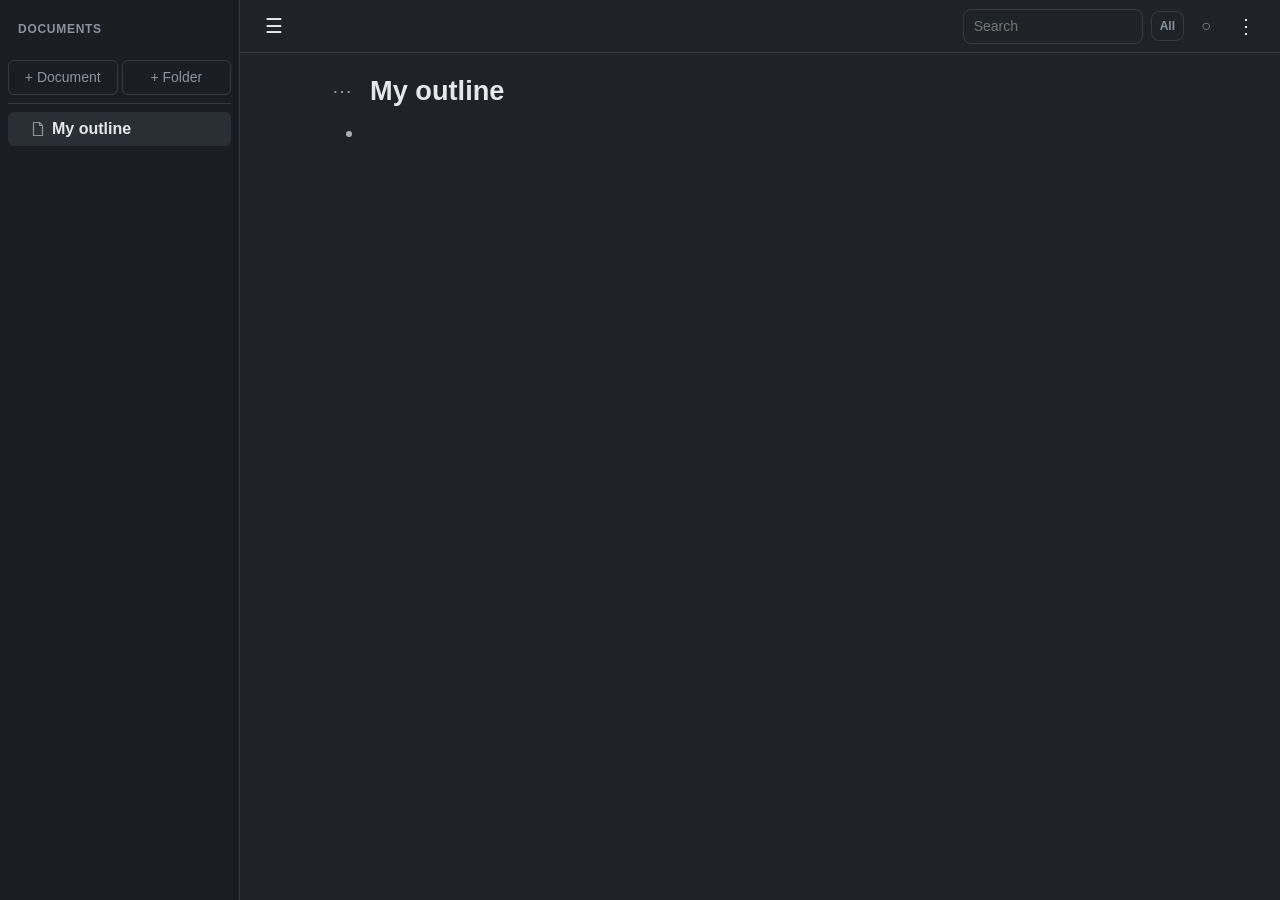
==== index.html @ 62d0eabc "Shortcuts dialog: pinned title with × close; delete completed without asking - The "Keyboard shortcu" ====
<!doctype html>
<html lang="en">
<head>
  <meta charset="utf-8">
  <meta name="viewport" content="width=device-width, initial-scale=1, interactive-widget=resizes-content">
  <title>Outliner</title>
  <meta id="theme-color" name="theme-color" content="#1f2328">
  <script>
    // Apply theme and font before first paint (app.js keeps them updated).
    (function () {
      var p = {};
      try { p = JSON.parse(localStorage.getItem('ol.prefs') || '{}') || {}; } catch (e) {}
      document.documentElement.dataset.theme = p.theme || 'dark';
    })();
  </script>
  <link rel="manifest" href="manifest.webmanifest">
  <link rel="icon" href="icons/icon.svg" type="image/svg+xml">
  <link rel="stylesheet" href="css/style.css">
  <script type="module" src="js/app.js"></script>
</head>
<body>
  <header>
    <button id="side-btn" class="icon" type="button" aria-label="Documents">☰</button>
    <nav id="crumbs"></nav>
    <input id="search" type="search" placeholder="Search" aria-label="Search" autocomplete="off">
    <button id="search-all" type="button" aria-pressed="false" title="Search all documents (instead of only this one)">All</button>
    <span id="sync" data-state="off" title=""></span>
    <button id="menu-btn" class="icon" type="button" aria-label="Menu">⋮</button>
  </header>

  <aside id="sidebar" aria-label="Documents">
    <div class="side-top">
      <button id="new-doc" class="side-add" type="button" title="New document next to the current one">+ Document</button>
      <button id="new-folder" class="side-add" type="button" title="New folder">+ Folder</button>
    </div>
    <div id="docs"></div>
  </aside>
  <div id="scrim"></div>

  <div id="menu" hidden>
    <div id="m-status" class="status"></div>
    <button id="m-connect" type="button">Connect Dropbox</button>
    <button id="m-sync" type="button">Sync now</button>
    <button id="m-backup" type="button">Back up now</button>
    <button id="m-done" type="button">Hide completed</button>
    <hr>
    <button id="m-export" type="button">Export backup (.json)</button>
    <button id="m-export-txt" type="button">Export as text</button>
    <button id="m-export-opml" type="button">Export document as OPML</button>
    <button id="m-import" type="button">Import backup…</button>
    <button id="m-import-opml" type="button">Import OPML…</button>
    <hr>
    <button id="m-settings" type="button">Settings…</button>
    <button id="m-help" type="button">Keyboard shortcuts</button>
    <button id="m-disconnect" type="button">Disconnect Dropbox</button>
  </div>
  <input id="import-file" type="file" accept=".json,.gz,application/json,application/gzip" hidden>
  <input id="import-opml" type="file" accept=".opml,.xml,text/xml,text/x-opml" multiple hidden>
  <input id="import-folder" type="file" webkitdirectory multiple hidden>

  <main id="outline"></main>

  <div id="toolbar" role="toolbar" aria-label="Item actions">
    <button type="button" tabindex="-1" data-cmd="zoom" aria-label="Zoom in"><svg class="tb-ico" viewBox="0 0 24 24" aria-hidden="true"><circle cx="10.5" cy="10.5" r="6.5"/><path d="M15.2 15.2L21 21M10.5 7.5v6M7.5 10.5h6"/></svg></button>
    <button type="button" tabindex="-1" data-cmd="outdent" aria-label="Outdent"><svg class="tb-ico tb-arrow" viewBox="0 0 24 24" aria-hidden="true"><path d="M4 5v14M20 12H8M13 7l-5 5 5 5"/></svg></button>
    <button type="button" tabindex="-1" data-cmd="indent" aria-label="Indent"><svg class="tb-ico tb-arrow" viewBox="0 0 24 24" aria-hidden="true"><path d="M20 5v14M4 12h12M11 7l5 5-5 5"/></svg></button>
    <button type="button" tabindex="-1" data-cmd="done" aria-label="Complete">✓</button>
    <button type="button" tabindex="-1" data-cmd="up" aria-label="Move up"><svg class="tb-ico tb-arrow" viewBox="0 0 24 24" aria-hidden="true"><path d="M12 20V5M6 11l6-6 6 6"/></svg></button>
    <button type="button" tabindex="-1" data-cmd="down" aria-label="Move down"><svg class="tb-ico tb-arrow" viewBox="0 0 24 24" aria-hidden="true"><path d="M12 4v15M6 13l6 6 6-6"/></svg></button>
    <button type="button" tabindex="-1" data-cmd="palette" aria-label="Formatting" class="aa">Aa</button>
    <button type="button" tabindex="-1" data-cmd="move" aria-label="Move to another document"><svg class="tb-ico" viewBox="0 0 24 24" aria-hidden="true"><path d="M6 3.5h8l4 4v4"/><path d="M14 3.5v4h4"/><path d="M6 3.5v17h6"/><path d="M14 17h7M18 14l3 3-3 3"/></svg></button>
    <button type="button" tabindex="-1" data-cmd="delete" aria-label="Delete item"><svg class="tb-ico" viewBox="0 0 24 24" aria-hidden="true"><path d="M4 6.5h16M9.5 6.5V4h5v2.5M6.5 6.5l1 14h9l1-14M10 10.5v6M14 10.5v6"/></svg></button>
    <button type="button" tabindex="-1" data-cmd="undo" aria-label="Undo"><svg class="tb-ico tb-arrow" viewBox="0 0 24 24" aria-hidden="true"><path d="M9 15L4 10l5-5"/><path d="M4 10h10.5a5.5 5.5 0 0 1 0 11H11"/></svg></button>
    <button type="button" tabindex="-1" data-cmd="redo" aria-label="Redo"><svg class="tb-ico tb-arrow" viewBox="0 0 24 24" aria-hidden="true"><path d="M15 15l5-5-5-5"/><path d="M20 10H9.5a5.5 5.5 0 0 0 0 11H13"/></svg></button>
  </div>

  <div id="palette" hidden>
    <div class="prow">
      <button type="button" tabindex="-1" data-color="1" class="sw cl-1" aria-label="Red"></button>
      <button type="button" tabindex="-1" data-color="2" class="sw cl-2" aria-label="Orange"></button>
      <button type="button" tabindex="-1" data-color="3" class="sw cl-3" aria-label="Yellow"></button>
      <button type="button" tabindex="-1" data-color="4" class="sw cl-4" aria-label="Green"></button>
      <button type="button" tabindex="-1" data-color="5" class="sw cl-5" aria-label="Blue"></button>
      <button type="button" tabindex="-1" data-color="6" class="sw cl-6" aria-label="Purple"></button>
      <button type="button" tabindex="-1" data-color="0" class="sw none" aria-label="No color">✕</button>
    </div>
    <div class="prow">
      <button type="button" tabindex="-1" data-fmt="h1" class="fb" aria-label="Heading 1">H1</button>
      <button type="button" tabindex="-1" data-fmt="h2" class="fb" aria-label="Heading 2">H2</button>
      <button type="button" tabindex="-1" data-fmt="h3" class="fb" aria-label="Heading 3">H3</button>
      <button type="button" tabindex="-1" data-fmt="h0" class="fb" aria-label="Normal text">¶</button>
      <button type="button" tabindex="-1" data-fmt="bold" class="fb" aria-label="Bold"><b>B</b></button>
      <button type="button" tabindex="-1" data-fmt="italic" class="fb" aria-label="Italic"><i>I</i></button>
    </div>
    <div class="prow">
      <button type="button" tabindex="-1" data-fmt="strike" class="fb" aria-label="Strikethrough"><s>S</s></button>
      <button type="button" tabindex="-1" data-fmt="highlight" class="fb" aria-label="Highlight"><mark>H</mark></button>
      <button type="button" tabindex="-1" data-fmt="link" class="fb" aria-label="Link">🔗</button>
      <button type="button" tabindex="-1" data-fmt="table" class="fb" aria-label="Insert table">▦</button>
    </div>
  </div>

  <div id="table-tools" role="toolbar" aria-label="Table" hidden>
    <button type="button" tabindex="-1" data-tcmd="row-above" title="Insert row above (Ctrl+Alt+↑)">+ Row ↑</button>
    <button type="button" tabindex="-1" data-tcmd="row-below" title="Insert row below (Ctrl+Alt+↓)">+ Row ↓</button>
    <button type="button" tabindex="-1" data-tcmd="col-left" title="Insert column left (Ctrl+Alt+←)">+ Col ←</button>
    <button type="button" tabindex="-1" data-tcmd="col-right" title="Insert column right (Ctrl+Alt+→)">+ Col →</button>
    <button type="button" tabindex="-1" data-tcmd="del-row" title="Delete row (Ctrl+Shift+Backspace)">− Row</button>
    <button type="button" tabindex="-1" data-tcmd="del-col" title="Delete column">− Col</button>
    <button type="button" tabindex="-1" data-tcmd="header" title="Toggle header row">Header</button>
    <button type="button" tabindex="-1" data-tcmd="borders" title="Toggle cell borders">Borders</button>
    <button type="button" tabindex="-1" data-tcmd="del-table" title="Delete table">🗑</button>
  </div>

  <div id="table-head" hidden></div>
  <div id="img-pop" hidden><img alt=""></div>
  <div id="toast" role="status" hidden></div>

  <dialog id="import">
    <h2>Import OPML</h2>
    <p>Each OPML file becomes a document; each folder becomes a folder, with everything inside it imported too. They're added at the end of the sidebar.</p>
    <div class="import-buttons">
      <button id="import-pick-files" type="button">Choose files…</button>
      <button id="import-pick-folder" type="button">Choose a folder…</button>
    </div>
    <p class="hint">Or drag any mix of OPML files and folders onto the window.</p>
    <button id="import-cancel" type="button">Cancel</button>
  </dialog>

  <dialog id="move">
    <h2>Move to document</h2>
    <input type="search" placeholder="Type to filter…" aria-label="Filter documents" autocomplete="off">
    <ul></ul>
  </dialog>

  <div id="drop-line" hidden></div>

  <dialog id="help">
    <div class="dlg-head">
      <h2 tabindex="-1" autofocus>Keyboard shortcuts</h2>
      <button id="help-close" class="dlg-x" type="button" aria-label="Close" title="Close (Esc)">×</button>
    </div>
    <table class="keys">
      <tr><th colspan="2">Editing</th></tr>
      <tr><td>New item (splits at the cursor)</td><td>Enter</td></tr>
      <tr><td>Indent / outdent</td><td>Tab / Shift+Tab</td></tr>
      <tr><td>Outdent but keep the line in place (the lines below it become its children)</td><td>Ctrl+Shift+Tab</td></tr>
      <tr><td>Join with the item above (deletes it if empty)</td><td>Backspace at start</td></tr>
      <tr><td>Delete item (with everything under it)</td><td>Ctrl+Shift+Backspace</td></tr>
      <tr><td>Duplicate item (in a table: duplicate the row)</td><td>Ctrl+D</td></tr>
      <tr><td>Select several lines (then Delete, Ctrl+C / X, Tab, Ctrl+0–6, Ctrl+D…)</td><td>Drag across lines<br>or Shift+click</td></tr>
      <tr><td>Mark complete</td><td>Ctrl+Enter</td></tr>
      <tr><td>Undo / redo</td><td>Ctrl+Z / Ctrl+Y</td></tr>
      <tr><td>Stop editing</td><td>Esc</td></tr>

      <tr><th colspan="2">Formatting</th></tr>
      <tr><td>Color the line red, orange, yellow, green, blue, purple (again to remove)</td><td>Ctrl+1 … Ctrl+6</td></tr>
      <tr><td>Remove color</td><td>Ctrl+0</td></tr>
      <tr><td>Heading 1 / 2 / 3 (again to remove)</td><td>Ctrl+Alt+1 … 3</td></tr>
      <tr><td>Normal text</td><td>Ctrl+Alt+0</td></tr>
      <tr><td>Bold / italic (wraps the selection; they stack)</td><td>Ctrl+B / Ctrl+I</td></tr>
      <tr><td>Highlight / strikethrough</td><td>Ctrl+H / Ctrl+T</td></tr>
      <tr><td>Code</td><td>Ctrl+`</td></tr>
      <tr><td>Linked images: preview on hover ↔ show inline</td><td>Ctrl+Shift+H</td></tr>
      <tr><td>Insert link (selected text becomes the link text)</td><td>Ctrl+K</td></tr>
      <tr><td>Show / hide formatting characters while editing</td><td>Ctrl+M</td></tr>

      <tr><th colspan="2">Organizing</th></tr>
      <tr><td>Move item up / down</td><td>Ctrl+Shift+↑ / ↓</td></tr>
      <tr><td>Collapse / expand</td><td>Ctrl+↑ / ↓ or Ctrl+.</td></tr>
      <tr><td>Zoom in / out (or click the magnifier that appears when hovering a line)</td><td>Alt+→ / Alt+←</td></tr>
      <tr><td>Collapse / expand a line with children</td><td>Click its triangle</td></tr>
      <tr><td>Move item to another document (goes to the top)</td><td>Ctrl+Shift+M</td></tr>
      <tr><td>Move an item (drop it on a sidebar document to move it there)</td><td>Drag its dot / triangle<br><small>long-press on touch</small></td></tr>
      <tr><td>Reorder documents and folders, or put them in a folder</td><td>Drag in the sidebar</td></tr>
      <tr><td>Document / folder menu: rename, duplicate, delete, …</td><td>⋯ or right-click</td></tr>
      <tr><td>Item menu: color, heading, duplicate, move, delete, …</td><td>Right-click a bullet</td></tr>

      <tr><th colspan="2">Tables</th></tr>
      <tr><td>Insert table</td><td>Ctrl+Alt+T</td></tr>
      <tr><td>Next / previous cell (Tab in the last cell adds a row)</td><td>Tab / Shift+Tab</td></tr>
      <tr><td>Cell below (adds a row at the bottom)</td><td>Enter</td></tr>
      <tr><td>Insert row above / below, column left / right</td><td>Ctrl+Alt+↑ ↓ ← →</td></tr>
      <tr><td>Delete row</td><td>Ctrl+Shift+Backspace</td></tr>
      <tr><td>Color the whole row (0 clears it)</td><td>Ctrl+Shift+0 … 6<br>or Ctrl+Alt+0 … 6</td></tr>
      <tr><td>Set a column's width (double-click the edge for automatic)</td><td>Drag a column edge</td></tr>

      <tr><th colspan="2">App</th></tr>
      <tr><td>Search (the <b>All</b> button searches every document)</td><td>Ctrl+F</td></tr>
      <tr><td>Sync now (or tap the sync icon)</td><td>Ctrl+S</td></tr>
      <tr><td>Settings</td><td>Ctrl+,</td></tr>
    </table>
    <p>Formatting: <code>**bold**</code>, <code>__italic__</code>, <code>~~strike~~</code>, <code>==highlight==</code>, <code>`code`</code>, <code>[text](https://…)</code> links and plain web addresses. Put <code>!</code> in front of an image link — <code>![caption](https://…/pic.jpg)</code> or <code>!https://…/pic.jpg</code> — to preview the image on hover (tap on a phone).</p>
    <p>On a phone, the <b>Aa</b> button on the bottom toolbar has colors, headings, text styles, links and tables.</p>
  </dialog>

  <dialog id="settings">
    <h2>Settings</h2>
    <p class="hint">These are saved on this device only.</p>
    <label class="field">Theme
      <select id="set-theme">
        <option value="dark">Dark</option>
        <option value="light">Light</option>
        <option value="system">Same as system</option>
      </select>
    </label>
    <label class="field">Font
      <select id="set-font"></select>
    </label>
    <label class="field">Text size
      <select id="set-size"></select>
    </label>
    <label class="field">Line spacing
      <select id="set-spacing">
        <option value="auto">Automatic (compact on phones)</option>
        <option value="tight">Tight</option>
        <option value="compact">Compact</option>
        <option value="normal">Normal</option>
        <option value="relaxed">Relaxed</option>
        <option value="spacious">Spacious</option>
      </select>
    </label>
    <label class="field">Linked images (Ctrl+Shift+H)
      <select id="set-images">
        <option value="hover">Preview on hover</option>
        <option value="inline">Show inline</option>
      </select>
    </label>
    <label class="field">Daily backup to Dropbox
      <select id="set-backup">
        <option value="0">Off</option>
        <option value="7">Keep 7 days</option>
        <option value="30">Keep 30 days</option>
        <option value="90">Keep 90 days</option>
        <option value="365">Keep 1 year</option>
        <option value="-1">Keep all</option>
      </select>
    </label>
    <label class="field">Show formatting characters while editing (Ctrl+M)
      <input id="set-md" type="checkbox">
    </label>
    <p id="font-sample" class="sample">The quick brown fox jumps over the lazy dog. 0123456789</p>
    <button id="settings-close" type="button">Done</button>
  </dialog>
</body>
</html>
---- css/style.css ----
:root {
  --bg: #ffffff;
  --fg: #1f2328;
  --muted: #8a9099;
  --line: #e3e6ea;
  --hover: #f2f4f6;
  --accent: #2f6fdb;
  --code-bg: #f0f2f4;
  --panel: #ffffff;
  --shadow: 0 6px 24px rgba(0, 0, 0, .14);
  --side: #f6f7f9;
  --cl-1: #fcdcdb;
  --cl-2: #fde5cc;
  --cl-3: #faf0bd;
  --cl-4: #d7f0d7;
  --cl-5: #d8e7fd;
  --cl-6: #e9defa;
  --font: Arial, "Liberation Sans", Roboto, Helvetica, sans-serif;
  --fs: 17px; /* outline text size (Settings → Text size) */
  --mark: #fff2a8;
  --sel: rgba(47, 111, 219, .16);
  --mono: ui-monospace, "Cascadia Code", Consolas, monospace;
  color-scheme: light;
}
/* Theme comes from Settings (html[data-theme] = dark | light | system).
   The dark palette is listed twice: once for "dark", once for "system" when
   the OS is in dark mode. */
:root[data-theme="dark"] {
  --mark: rgba(255, 214, 0, .32);
  --sel: rgba(110, 162, 255, .2);
  --bg: #1f2328;
  --fg: #e6e8eb;
  --muted: #8b939d;
  --line: #353b42;
  --hover: #2a2f35;
  --accent: #6ea2ff;
  --code-bg: #2c3238;
  --panel: #272c32;
  --shadow: 0 6px 24px rgba(0, 0, 0, .5);
  --side: #1a1e22;
  --cl-1: rgba(248, 81, 73, .28);
  --cl-2: rgba(240, 136, 62, .28);
  --cl-3: rgba(214, 182, 38, .26);
  --cl-4: rgba(63, 185, 80, .24);
  --cl-5: rgba(56, 139, 253, .28);
  --cl-6: rgba(163, 113, 247, .28);
  color-scheme: dark;
}
@media (prefers-color-scheme: dark) {
  :root[data-theme="system"] {
    --mark: rgba(255, 214, 0, .32);
    --sel: rgba(110, 162, 255, .2);
    --bg: #1f2328;
    --fg: #e6e8eb;
    --muted: #8b939d;
    --line: #353b42;
    --hover: #2a2f35;
    --accent: #6ea2ff;
    --code-bg: #2c3238;
    --panel: #272c32;
    --shadow: 0 6px 24px rgba(0, 0, 0, .5);
    --side: #1a1e22;
    --cl-1: rgba(248, 81, 73, .28);
    --cl-2: rgba(240, 136, 62, .28);
    --cl-3: rgba(214, 182, 38, .26);
    --cl-4: rgba(63, 185, 80, .24);
    --cl-5: rgba(56, 139, 253, .28);
    --cl-6: rgba(163, 113, 247, .28);
    color-scheme: dark;
  }
}

* { box-sizing: border-box; }
html, body { margin: 0; }
body {
  background: var(--bg);
  color: var(--fg);
  font: 16px/1.5 var(--font);
  -webkit-tap-highlight-color: transparent;
}
button { font: inherit; color: inherit; }

/* ---------- header ---------- */
header {
  position: sticky; top: 0; z-index: 10;
  display: flex; align-items: center; gap: 8px;
  padding: 8px 16px;
  background: var(--bg);
  border-bottom: 1px solid var(--line);
}
.icon {
  border: 0; background: none; cursor: pointer;
  width: 36px; height: 36px; border-radius: 8px; font-size: 20px; flex: none;
}
.icon:hover { background: var(--hover); }
#crumbs {
  flex: 1; min-width: 0; overflow: hidden; white-space: nowrap; text-overflow: ellipsis;
  font-size: 14px; color: var(--muted);
}
#crumbs a { color: var(--muted); text-decoration: none; }
#crumbs a:hover { color: var(--fg); text-decoration: underline; }
#crumbs .sep { margin: 0 6px; }
#search {
  width: 180px; min-width: 0; flex: 0 1 180px;
  padding: 6px 10px; border: 1px solid var(--line); border-radius: 8px;
  background: var(--bg); color: var(--fg); font: inherit; font-size: 14px;
}
#search:focus { outline: 2px solid var(--accent); outline-offset: -1px; }
#sync { min-width: 28px; height: 28px; line-height: 28px; text-align: center; color: var(--muted); flex: none; cursor: pointer; border-radius: 6px; }
#sync:hover { background: var(--hover); }
#sync[data-state="off"]::before { content: "○"; }
#sync[data-state="syncing"] { animation: spin 1s linear infinite; }
#sync[data-state="ok"] { color: #3a9d5d; }
#sync[data-state="offline"], #sync[data-state="auth"], #sync[data-state="error"] { color: #d08a1e; }
@keyframes spin { to { transform: rotate(360deg); } }

/* ---------- menu ---------- */
#menu {
  position: fixed; top: 52px; right: 12px; z-index: 20;
  min-width: 240px; padding: 6px;
  background: var(--panel); border: 1px solid var(--line); border-radius: 10px; box-shadow: var(--shadow);
}
#menu button {
  display: block; width: 100%; text-align: left;
  padding: 8px 12px; border: 0; border-radius: 6px; background: none; cursor: pointer;
}
#menu button:hover { background: var(--hover); }
#menu hr { border: 0; border-top: 1px solid var(--line); margin: 6px 0; }
#menu .status { padding: 6px 12px 8px; font-size: 13px; color: var(--muted); }

/* ---------- sidebar ---------- */
#sidebar {
  position: fixed; top: 0; bottom: 0; left: 0; z-index: 30;
  width: 240px; overflow-y: auto;
  padding: 60px 8px 16px;
  background: var(--side); border-right: 1px solid var(--line);
  user-select: none; -webkit-user-select: none; -webkit-touch-callout: none;
}
#sidebar::before {
  content: "Documents"; position: absolute; top: 20px; left: 18px;
  font-size: 12px; font-weight: 600; letter-spacing: .06em; text-transform: uppercase; color: var(--muted);
}
.entry {
  position: relative; display: flex; align-items: center; gap: 6px; height: 34px;
  padding: 0 4px 0 calc(10px + var(--d, 0) * 16px); border-radius: 6px; cursor: pointer;
}
.entry:hover { background: var(--hover); }
.entry.active { background: var(--hover); font-weight: 600; }
.entry .name { flex: 1; min-width: 0; overflow: hidden; white-space: nowrap; text-overflow: ellipsis; }
.entry .ico { flex: none; width: 16px; height: 16px; color: var(--muted); }
.entry.folder .twisty { flex: none; width: 10px; margin-right: -2px; color: var(--muted); font-size: 11px; }
.entry.folder .twisty::before { content: "▸"; display: inline-block; transition: transform .1s; }
.entry.folder.open .twisty::before { transform: rotate(90deg); }
.entry.doc { padding-left: calc(22px + var(--d, 0) * 16px); }
/* Action buttons float over the end of the name on hover, so showing them
   never changes the row's size. */
.entry .acts {
  display: none; position: absolute; right: 4px; top: 50%; transform: translateY(-50%);
  gap: 2px; padding-left: 6px; border-radius: 4px; background: var(--hover);
}
.entry:hover .acts { display: flex; }
.entry button {
  width: 24px; height: 24px; border: 0; border-radius: 4px; background: none;
  color: var(--muted); cursor: pointer; padding: 0; font-size: 14px; line-height: 24px;
}
.entry button:hover { background: var(--line); color: var(--fg); }
@media (pointer: coarse) {
  .entry .acts { display: flex; position: static; transform: none; background: none; opacity: .6; }
}
body.dragging .entry .acts { display: none; }
.entry .more { font-size: 16px; letter-spacing: 1px; }

/* ---------- popup menu (⋯ and right-click) ---------- */
#ctx-menu {
  position: fixed; z-index: 80; min-width: 200px; padding: 5px;
  background: var(--panel); border: 1px solid var(--line); border-radius: 10px; box-shadow: var(--shadow);
  font-size: 14px; user-select: none; -webkit-user-select: none;
}
#ctx-menu[hidden] { display: none; }
#ctx-menu hr { border: 0; border-top: 1px solid var(--line); margin: 5px 0; }
#ctx-menu .m-item {
  display: flex; align-items: center; justify-content: space-between; gap: 24px; width: 100%;
  padding: 7px 10px; border: 0; border-radius: 6px; background: none; text-align: left; cursor: pointer;
}
#ctx-menu .m-item:hover { background: var(--hover); }
#ctx-menu .m-item small { color: var(--muted); font-size: 12px; }
#ctx-menu .m-item.danger { color: #e5534b; }
#ctx-menu .m-row { display: flex; gap: 6px; padding: 4px 6px; }
#ctx-menu .sw { width: 24px; height: 24px; font-size: 12px; }
#ctx-menu .fb { width: 34px; height: 28px; font-size: 13px; }
#ctx-menu .fb:hover { background: var(--hover); }
.side-top { display: flex; gap: 4px; margin: 0 0 8px; padding-bottom: 8px; border-bottom: 1px solid var(--line); }
.side-add {
  flex: 1; padding: 6px 8px; text-align: center; font-size: 14px;
  border: 1px solid var(--line); border-radius: 6px; background: none; color: var(--muted); cursor: pointer;
}
.side-add:hover { background: var(--hover); color: var(--fg); }

#search-all {
  flex: none; height: 30px; padding: 0 8px; font-size: 12px; font-weight: 600;
  border: 1px solid var(--line); border-radius: 8px; background: none; color: var(--muted); cursor: pointer;
}
#search-all[aria-pressed="true"] { background: var(--accent); border-color: var(--accent); color: #fff; }
.result-doc { margin: 18px 0 4px 40px; font-weight: 650; }
.result-doc:first-child { margin-top: 0; }
.result-doc a { color: var(--fg); text-decoration: none; }
.result-doc a:hover { text-decoration: underline; }
#scrim { display: none; }

@media (min-width: 801px) {
  body { padding-left: 240px; }
  body.side-hidden { padding-left: 0; }
  body.side-hidden #sidebar { display: none; }
}
@media (max-width: 800px) {
  #sidebar { transform: translateX(-100%); transition: transform .18s ease; box-shadow: var(--shadow); width: min(280px, 85vw); }
  body.side-open #sidebar { transform: none; }
  body.side-open #scrim { display: block; position: fixed; inset: 0; z-index: 25; background: rgba(0, 0, 0, .3); }
}

/* ---------- outline ---------- */
main {
  max-width: 900px; margin: 0 auto;
  padding: 20px 16px 50vh;
  font-size: var(--fs);
}
/* Title row: the document's ⋯ menu sits in the 40px gutter left of the title. */
.title-line { display: flex; align-items: flex-start; margin: 0 0 12px; }
.title {
  flex: 1; min-width: 0;
  font-size: 1.6em; font-weight: 650; line-height: 1.3;
  outline: none; min-height: 1.3em;
}
.doc-menu {
  flex: none; width: 32px; height: 32px; margin: 2px 8px 0 0; padding: 0;
  border: 0; border-radius: 6px; background: none; cursor: pointer;
  color: var(--muted); font-size: 20px; line-height: 32px; letter-spacing: 1px;
}
.doc-menu:hover { background: var(--hover); color: var(--fg); }
#help h2:focus { outline: none; }
.list { margin-left: -6px; }
/* --lh = height of the first text line, --pad = vertical padding around the
   text. Toggle and bullet are centred on the first line using both, so they
   stay aligned for headings and on touch screens (bigger padding). */
/* Line spacing (Settings → Line spacing): --lhm is the line-height factor,
   --pad extra space above and below each line. "Automatic" is Normal on
   computers and Compact on phones. */
:root { --lhm: 1.5; --pad: 0px; }
@media (pointer: coarse), (max-width: 600px) { :root { --lhm: 1.35; --pad: 0px; } }
:root[data-spacing="tight"] { --lhm: 1.2; --pad: 0px; }
:root[data-spacing="compact"] { --lhm: 1.35; --pad: 0px; }
:root[data-spacing="normal"] { --lhm: 1.5; --pad: 0px; }
:root[data-spacing="relaxed"] { --lhm: 1.5; --pad: 3px; }
:root[data-spacing="spacious"] { --lhm: 1.65; --pad: 5px; }
.row { --lh: calc(var(--fs) * var(--lhm)); display: flex; align-items: flex-start; padding: 1px 0; } /* 1px gap keeps colored lines apart */
.row.h1 { --lh: calc(var(--fs) * 1.4 * var(--lhm)); }
.row.h2 { --lh: calc(var(--fs) * 1.23 * var(--lhm)); }
.row.h3 { --lh: calc(var(--fs) * 1.1 * var(--lhm)); }
.row > .text { line-height: var(--lh); }
.row.h1 > .text { font-size: 1.55em; font-weight: 700; }
.row.h2 > .text { font-size: 1.3em; font-weight: 700; }
.row.h3 > .text { font-size: 1.12em; font-weight: 700; }
/* Zoom magnifier: shown when hovering the line (no hover on phones; the
   toolbar has a zoom button there). */
.zoom {
  flex: none; width: 18px; height: calc(var(--lh) + 2 * var(--pad));
  display: flex; align-items: flex-start; justify-content: center; padding-top: calc(var(--pad) + var(--lh) / 2 - 7px);
  color: var(--muted); cursor: pointer; opacity: 0;
}
.zoom svg { width: 14px; height: 14px; fill: none; stroke: currentColor; stroke-width: 2.2; stroke-linecap: round; }
.row:hover > .zoom { opacity: .75; }
.zoom:hover { opacity: 1 !important; color: var(--fg); }
@media (pointer: coarse) { .zoom { visibility: hidden; } }

/* Line marker: a dot, or a triangle (right = collapsed, down = expanded) for
   lines with children. Drag either one to move the line. */
.bullet {
  flex: none; width: 22px; height: calc(var(--lh) + 2 * var(--pad)); position: relative; cursor: grab; border-radius: 50%;
}
.bullet::after {
  content: ""; position: absolute; left: 8px; top: calc(var(--pad) + var(--lh) / 2 - 3px);
  width: 6px; height: 6px; border-radius: 50%; background: var(--fg); opacity: .7;
}
.bullet.kids { cursor: pointer; }
.bullet.kids::after {
  left: 8px; top: calc(var(--pad) + var(--lh) / 2 - 5px);
  width: 0; height: 0; border-radius: 0; background: none;
  border-left: 7px solid var(--fg); border-top: 5px solid transparent; border-bottom: 5px solid transparent;
  transition: transform .1s;
}
.bullet.kids.open::after { transform: rotate(90deg); }
.bullet:hover::before {
  content: ""; position: absolute; left: 3px; top: calc(var(--pad) + var(--lh) / 2 - 8px);
  width: 16px; height: 16px; border-radius: 50%; background: var(--line);
}
.text {
  flex: 1; min-width: 0; min-height: calc(var(--lh) + 2 * var(--pad)); padding: var(--pad) 4px;
  outline: none; white-space: pre-wrap; overflow-wrap: anywhere;
}
.children { margin-left: 28px; padding-left: 0; border-left: 1px solid var(--line); }
.children > .item { margin-left: -1px; }

.title:empty::before { content: attr(data-placeholder); color: var(--muted); }
.bullet { touch-action: manipulation; user-select: none; -webkit-user-select: none; -webkit-touch-callout: none; }

.item.done > .row > .text, .title.done { text-decoration: line-through; color: var(--muted); }

/* Lines selected with the mouse (see select.js). */
.row.selected { background: var(--sel); border-radius: 4px; }
body.line-select #outline { user-select: none; -webkit-user-select: none; }

/* color labels */
.text.cl-1, .sw.cl-1 { background: var(--cl-1); }
.text.cl-2, .sw.cl-2 { background: var(--cl-2); }
.text.cl-3, .sw.cl-3 { background: var(--cl-3); }
.text.cl-4, .sw.cl-4 { background: var(--cl-4); }
.text.cl-5, .sw.cl-5 { background: var(--cl-5); }
.text.cl-6, .sw.cl-6 { background: var(--cl-6); }
.text[class*="cl-"] { border-radius: 4px; }

/* drag and drop */
body.dragging, body.dragging * { cursor: grabbing !important; user-select: none !important; }
.drag-src { opacity: .4; }
.drag-ghost {
  position: fixed; top: 0; left: 0; z-index: 50; pointer-events: none;
  max-width: 280px; padding: 4px 10px; border-radius: 6px;
  background: var(--panel); border: 1px solid var(--line); box-shadow: var(--shadow);
  white-space: nowrap; overflow: hidden; text-overflow: ellipsis; font-size: 14px;
}
#drop-line {
  position: fixed; z-index: 40; height: 3px; border-radius: 2px; background: var(--accent); pointer-events: none;
}
.entry.drop-into { outline: 2px solid var(--accent); outline-offset: -2px; }
.item.done > .row > .bullet::after { opacity: .35; }

/* inline formatting (markers only visible while editing) */
.md { display: none; }
/* Settings → "Show formatting characters while editing" (Ctrl+M). */
body.show-md .text:focus .md { display: inline; color: var(--muted); }
.text code { font-family: var(--mono); font-size: .9em; background: var(--code-bg); border-radius: 4px; padding: 0 3px; }
.link { color: var(--accent); text-decoration: underline; text-underline-offset: 2px; cursor: pointer; }
.text:focus .link { cursor: text; }
/* Image links: a boxed chip with a mountain-and-sun icon, like Dynalist. */
.link.img {
  display: inline-flex; align-items: center; gap: 5px; padding: 0 7px; margin: 0 1px;
  border: 1px solid var(--line); border-radius: 5px; color: var(--fg); text-decoration: none;
  line-height: 1.45; vertical-align: baseline;
}
.link.img:hover { border-color: var(--muted); background: var(--hover); }
.link.img::before {
  content: ""; flex: none; width: 1.05em; height: 1.05em; background: var(--muted);
  -webkit-mask: var(--img-icon) center / contain no-repeat; mask: var(--img-icon) center / contain no-repeat;
}
.link.img:empty::after, .text:not(:focus) .link.img.bare::after, body:not(.show-md) .link.img.bare::after { content: "Image"; }
/* While editing with formatting characters shown, show the raw text without
   the chip so the cursor behaves. */
body.show-md .text:focus .link.img { display: inline; padding: 0; margin: 0; border: 0; background: none; color: var(--accent); text-decoration: underline; }
body.show-md .text:focus .link.img::before, body.show-md .text:focus .link.img::after { display: none; }
:root {
  --img-icon: url("data:image/svg+xml,%3Csvg xmlns='http://www.w3.org/2000/svg' viewBox='0 0 24 24' fill='none' stroke='black' stroke-width='2' stroke-linejoin='round' stroke-linecap='round'%3E%3Cpath d='M2 20l7-9.5 4.5 5.5 3-3.5L22 20z'/%3E%3Ccircle cx='16.5' cy='6' r='2.5'/%3E%3C/svg%3E");
}
.text mark { background: var(--mark); color: inherit; border-radius: 3px; padding: 0 1px; }
.text s { color: var(--muted); }

.inline-img {
  display: block; max-width: min(100%, 480px); max-height: 320px; margin: 4px 0 6px;
  border-radius: 6px; border: 1px solid var(--line); cursor: pointer;
}

#img-pop {
  position: fixed; z-index: 60; padding: 4px; cursor: pointer;
  background: var(--panel); border: 1px solid var(--line); border-radius: 8px; box-shadow: var(--shadow);
}
#img-pop[hidden] { display: none; }
#img-pop img { display: block; max-width: 100%; max-height: min(320px, 50vh); border-radius: 4px; }

.empty { color: var(--muted); margin-left: 40px; }

/* ---------- tables ---------- */
/* Columns size to their widest cell; when the table would be wider than the
   page, the browser narrows columns and the cell text wraps. */
.table-wrap { margin: 2px 0 6px 40px; max-width: calc(100% - 40px); overflow-x: auto; }
.tbl { border-collapse: collapse; table-layout: auto; }
.tbl td { border: 1px solid var(--line); padding: 0; vertical-align: top; min-width: 4em; }
.text.cell {
  min-height: calc(var(--fs) * 1.5); padding: 3px 8px; line-height: 1.5;
  white-space: pre-wrap; overflow-wrap: break-word;
}
.text.cell:focus { box-shadow: inset 0 0 0 2px var(--accent); }
.text.cell[class*="cl-"] { border-radius: 0; } /* table colors fill the cell edge to edge */
.tbl.nb td { border: 0; } /* no borders: colored cells touch */
.tbl.hd tr:first-child td { background: var(--hover); border-bottom: 2px solid var(--muted); }
.tbl.hd tr:first-child .text.cell { font-weight: 700; }
/* Copy of the header row pinned below the table toolbar while scrolling
   (see placeTableTools). Solid background from the search bar down. */
#table-head {
  position: fixed; z-index: 14; overflow: hidden; font-size: var(--fs);
  background: var(--bg); box-shadow: 0 3px 6px -2px rgba(0, 0, 0, .4);
}
#table-head[hidden] { display: none; }
#table-head .tbl { margin: 0; }
#outline.col-resize .tbl td, #outline.col-resize .tbl td *, body.col-resizing, body.col-resizing * { cursor: col-resize !important; }
body.col-resizing { user-select: none; }
.table-item > .row > .text:empty::before { content: attr(data-placeholder); color: var(--muted); }

#table-tools {
  position: fixed; z-index: 15; /* placed by placeTableTools() */ display: flex; gap: 2px; padding: 3px;
  background: var(--panel); border: 1px solid var(--line); border-radius: 8px; box-shadow: var(--shadow);
}
#table-tools[hidden] { display: none; }
#table-tools button {
  border: 0; background: none; border-radius: 5px; padding: 4px 8px; font-size: 12.5px; cursor: pointer; white-space: nowrap;
}
#table-tools button:hover { background: var(--hover); }

#toast {
  position: fixed; left: 50%; bottom: 80px; transform: translateX(-50%); z-index: 70;
  padding: 8px 16px; border-radius: 8px; background: var(--fg); color: var(--bg); font-size: 14px; box-shadow: var(--shadow);
}
#toast[hidden] { display: none; }

#import { width: min(460px, calc(100vw - 32px)); }
#import .import-buttons { display: flex; gap: 8px; margin: 14px 0; }
#import .import-buttons button { flex: 1; padding: 10px; font-weight: 600; }
#import .hint { font-size: 13px; color: var(--muted); }

/* Dragging files from the desktop over the window. */
body.file-drop::after {
  content: "Drop OPML files or folders to import";
  position: fixed; inset: 12px; z-index: 90; pointer-events: none;
  display: flex; align-items: center; justify-content: center;
  font-size: 20px; font-weight: 600; color: var(--fg);
  background: color-mix(in srgb, var(--bg) 85%, transparent);
  border: 3px dashed var(--accent); border-radius: 16px;
}

#move { width: min(440px, calc(100vw - 32px)); }
#move input {
  width: 100%; padding: 8px 10px; font: inherit; color: var(--fg); background: var(--bg);
  border: 1px solid var(--line); border-radius: 8px;
}
#move ul { list-style: none; margin: 10px 0 0; padding: 0; max-height: 50vh; overflow-y: auto; }
#move li { display: flex; align-items: center; gap: 8px; padding: 7px 8px; border-radius: 6px; cursor: pointer; }
#move li.sel, #move li:hover { background: var(--hover); }
#move li .ico { width: 16px; height: 16px; flex: none; color: var(--muted); }
#move li small { color: var(--muted); margin-left: auto; font-size: 12px; }
#move li.none { color: var(--muted); cursor: default; }

/* ---------- touch toolbar ---------- */
#toolbar {
  display: none;
  position: fixed; left: 0; right: 0; bottom: 0; z-index: 10;
  justify-content: space-around;
  padding: 4px 4px calc(4px + env(safe-area-inset-bottom));
  background: var(--panel); border-top: 1px solid var(--line);
}
#toolbar button {
  flex: 1 1 0; min-width: 0; max-width: 56px; height: 44px; border: 0; border-radius: 8px; background: none; font-size: 20px; padding: 0;
  display: flex; align-items: center; justify-content: center;
}
#toolbar { gap: 0; padding-left: 2px; padding-right: 2px; }
.tb-ico { width: 22px; height: 22px; fill: none; stroke: currentColor; stroke-width: 1.8; stroke-linecap: round; stroke-linejoin: round; }
.tb-ico.tb-arrow { width: 26px; height: 26px; stroke-width: 2.6; } /* indent/outdent, up/down, undo/redo */
#toolbar button:active { background: var(--hover); }
#toolbar .aa { font-size: 16px; font-weight: 600; }
#palette {
  position: fixed; z-index: 11; left: 50%; transform: translateX(-50%);
  bottom: calc(60px + env(safe-area-inset-bottom));
  display: flex; flex-direction: column; gap: 8px; padding: 8px;
  background: var(--panel); border: 1px solid var(--line); border-radius: 12px; box-shadow: var(--shadow);
}
#palette[hidden] { display: none; }
.prow { display: flex; gap: 6px; justify-content: space-between; }
.sw { width: 36px; height: 36px; border-radius: 50%; border: 1px solid var(--line); cursor: pointer; padding: 0; }
.sw.none { background: none; color: var(--muted); font-size: 16px; }
.fb {
  width: 36px; height: 36px; border-radius: 8px; border: 1px solid var(--line);
  background: none; cursor: pointer; padding: 0; font-size: 14px; font-weight: 600;
}
.fb:active { background: var(--hover); }
@media (pointer: coarse), (max-width: 600px) {
  body.editing #toolbar { display: flex; }
  #search { flex-basis: 120px; }
}

/* ---------- dialog ---------- */
dialog {
  background: var(--panel); color: var(--fg);
  border: 1px solid var(--line); border-radius: 12px; box-shadow: var(--shadow);
  max-width: min(520px, calc(100vw - 32px));
}
dialog::backdrop { background: rgba(0, 0, 0, .35); }
dialog h2 { margin-top: 0; font-size: 1.2em; }
#help { width: min(860px, calc(100vw - 32px)); max-width: none; max-height: calc(100vh - 48px); padding-top: 0; }
/* Title row that stays put while the list scrolls, with a × to close. */
.dlg-head {
  position: sticky; top: 0; z-index: 1;
  display: flex; align-items: center; justify-content: space-between; gap: 12px;
  margin: 0 -1em; padding: 14px 1em 10px; background: var(--panel); border-bottom: 1px solid var(--line);
}
.dlg-head h2 { margin: 0; }
dialog .dlg-x {
  flex: none; width: 32px; height: 32px; padding: 0; border: 0; border-radius: 6px;
  background: none; color: var(--muted); font-size: 24px; line-height: 32px;
}
dialog .dlg-x:hover { background: var(--hover); color: var(--fg); }
.keys { width: 100%; border-collapse: collapse; }
.keys th { text-align: left; padding: 14px 0 4px; font-size: 13px; letter-spacing: .05em; text-transform: uppercase; color: var(--muted); border-bottom: 1px solid var(--line); }
.keys tr:first-child th { padding-top: 0; }
.keys td { padding: 5px 0; vertical-align: top; border-bottom: 1px solid var(--line); }
.keys td:last-child { padding-left: 24px; text-align: right; white-space: nowrap; font-family: var(--mono); font-size: .9em; }
.keys td small { font-family: var(--font); color: var(--muted); }
dialog code { font-family: var(--mono); background: var(--code-bg); padding: 0 3px; border-radius: 4px; }
dialog button { padding: 6px 16px; border: 1px solid var(--line); border-radius: 8px; background: var(--hover); cursor: pointer; }
#settings { width: min(420px, calc(100vw - 32px)); }
#settings .hint { margin-top: -6px; font-size: 13px; color: var(--muted); }
.field { display: flex; align-items: center; justify-content: space-between; gap: 12px; margin: 14px 0; }
.field select {
  flex: 0 1 220px; padding: 6px 8px; font: inherit; font-size: 14px;
  color: var(--fg); background: var(--bg); border: 1px solid var(--line); border-radius: 8px;
}
.sample { padding: 10px 12px; border: 1px solid var(--line); border-radius: 8px; color: var(--muted); }
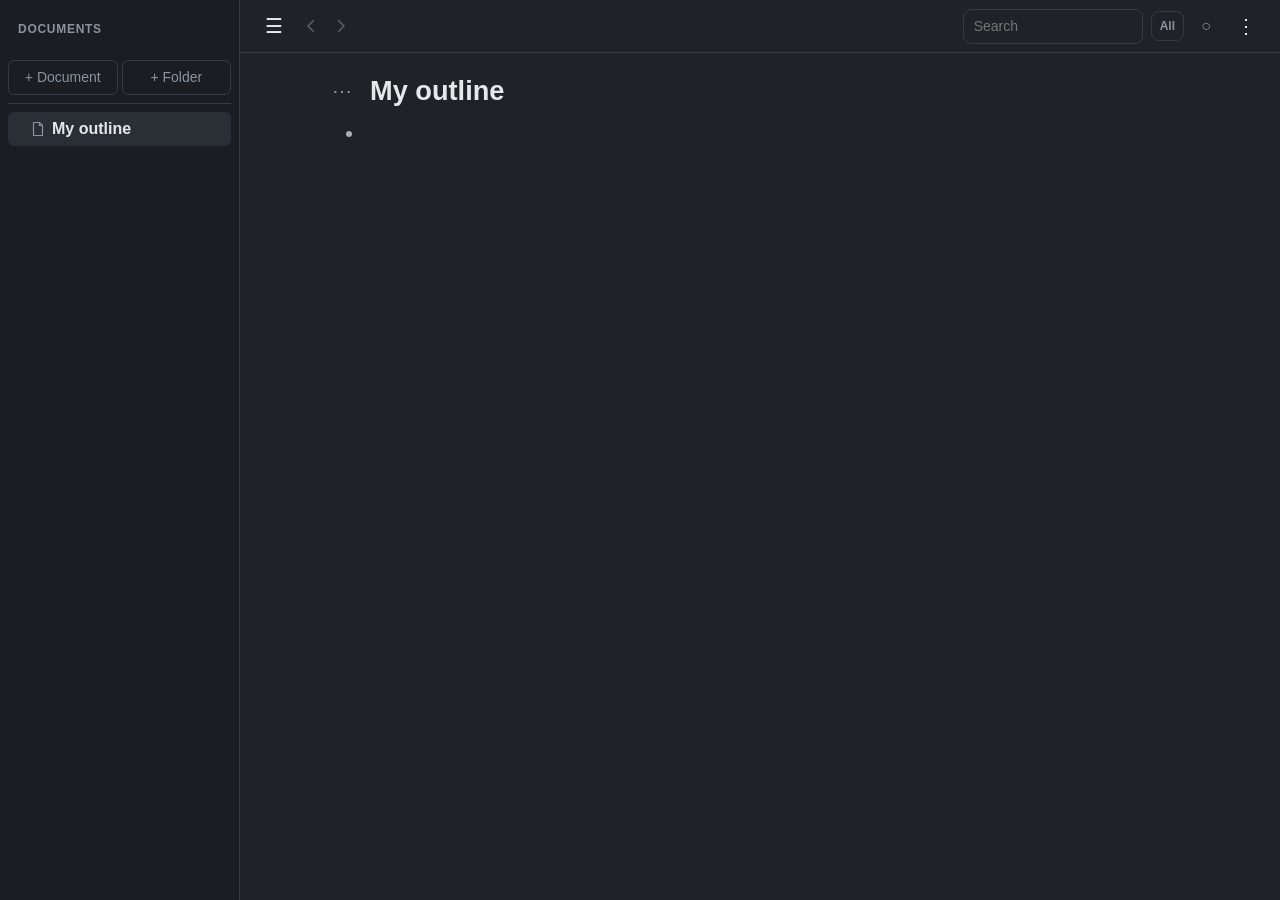
==== commit 5fbbf4ae: "Red-to-green colors, Expand/Collapse all in the item menu, back/forward, tooltips setting" ====
--- a/index.html
+++ b/index.html
@@ -21,6 +21,8 @@
 <body>
   <header>
     <button id="side-btn" class="icon" type="button" aria-label="Documents">☰</button>
+    <button id="back-btn" class="icon nav-btn" type="button" aria-label="Back" title="Back (Ctrl+[)"><svg viewBox="0 0 24 24" aria-hidden="true"><path d="M15 5l-7 7 7 7"/></svg></button>
+    <button id="fwd-btn" class="icon nav-btn" type="button" aria-label="Forward" title="Forward (Ctrl+])"><svg viewBox="0 0 24 24" aria-hidden="true"><path d="M9 5l7 7-7 7"/></svg></button>
     <nav id="crumbs"></nav>
     <input id="search" type="search" placeholder="Search" aria-label="Search" autocomplete="off">
     <button id="search-all" type="button" aria-pressed="false" title="Search all documents (instead of only this one)">All</button>
@@ -78,10 +80,10 @@
     <div class="prow">
       <button type="button" tabindex="-1" data-color="1" class="sw cl-1" aria-label="Red"></button>
       <button type="button" tabindex="-1" data-color="2" class="sw cl-2" aria-label="Orange"></button>
-      <button type="button" tabindex="-1" data-color="3" class="sw cl-3" aria-label="Yellow"></button>
-      <button type="button" tabindex="-1" data-color="4" class="sw cl-4" aria-label="Green"></button>
-      <button type="button" tabindex="-1" data-color="5" class="sw cl-5" aria-label="Blue"></button>
-      <button type="button" tabindex="-1" data-color="6" class="sw cl-6" aria-label="Purple"></button>
+      <button type="button" tabindex="-1" data-color="3" class="sw cl-3" aria-label="Amber"></button>
+      <button type="button" tabindex="-1" data-color="4" class="sw cl-4" aria-label="Yellow"></button>
+      <button type="button" tabindex="-1" data-color="5" class="sw cl-5" aria-label="Yellow-green"></button>
+      <button type="button" tabindex="-1" data-color="6" class="sw cl-6" aria-label="Green"></button>
       <button type="button" tabindex="-1" data-color="0" class="sw none" aria-label="No color">✕</button>
     </div>
     <div class="prow">
@@ -142,7 +144,8 @@
     </div>
     <table class="keys">
       <tr><th colspan="2">Editing</th></tr>
-      <tr><td>New item (splits at the cursor)</td><td>Enter</td></tr>
+      <tr><td>New item (splits at the cursor); on an empty item, outdent</td><td>Enter</td></tr>
+      <tr><td>New item, never outdents</td><td>Shift+Enter</td></tr>
       <tr><td>Indent / outdent</td><td>Tab / Shift+Tab</td></tr>
       <tr><td>Outdent but keep the line in place (the lines below it become its children)</td><td>Ctrl+Shift+Tab</td></tr>
       <tr><td>Join with the item above (deletes it if empty)</td><td>Backspace at start</td></tr>
@@ -154,7 +157,7 @@
       <tr><td>Stop editing</td><td>Esc</td></tr>
 
       <tr><th colspan="2">Formatting</th></tr>
-      <tr><td>Color the line red, orange, yellow, green, blue, purple (again to remove)</td><td>Ctrl+1 … Ctrl+6</td></tr>
+      <tr><td>Color the line, from red (1) to green (6) (again to remove)</td><td>Ctrl+1 … Ctrl+6</td></tr>
       <tr><td>Remove color</td><td>Ctrl+0</td></tr>
       <tr><td>Heading 1 / 2 / 3 (again to remove)</td><td>Ctrl+Alt+1 … 3</td></tr>
       <tr><td>Normal text</td><td>Ctrl+Alt+0</td></tr>
@@ -186,6 +189,7 @@
       <tr><td>Set a column's width (double-click the edge for automatic)</td><td>Drag a column edge</td></tr>
 
       <tr><th colspan="2">App</th></tr>
+      <tr><td>Back / forward between views (or the ‹ › buttons at the top)</td><td>Ctrl+[ / Ctrl+]</td></tr>
       <tr><td>Search (the <b>All</b> button searches every document)</td><td>Ctrl+F</td></tr>
       <tr><td>Sync now (or tap the sync icon)</td><td>Ctrl+S</td></tr>
       <tr><td>Settings</td><td>Ctrl+,</td></tr>
@@ -196,7 +200,7 @@
 
   <dialog id="settings">
     <h2>Settings</h2>
-    <p class="hint">These are saved on this device only.</p>
+    <p class="hint">These are saved on this device only. Version <span id="app-version"></span>.</p>
     <label class="field">Theme
       <select id="set-theme">
         <option value="dark">Dark</option>
@@ -239,6 +243,9 @@
     <label class="field">Show formatting characters while editing (Ctrl+M)
       <input id="set-md" type="checkbox">
     </label>
+    <label class="field">Show tooltips on buttons and links
+      <input id="set-tips" type="checkbox">
+    </label>
     <p id="font-sample" class="sample">The quick brown fox jumps over the lazy dog. 0123456789</p>
     <button id="settings-close" type="button">Done</button>
   </dialog>
--- a/css/style.css
+++ b/css/style.css
@@ -9,12 +9,12 @@
   --panel: #ffffff;
   --shadow: 0 6px 24px rgba(0, 0, 0, .14);
   --side: #f6f7f9;
-  --cl-1: #fcdcdb;
-  --cl-2: #fde5cc;
-  --cl-3: #faf0bd;
-  --cl-4: #d7f0d7;
-  --cl-5: #d8e7fd;
-  --cl-6: #e9defa;
+  --cl-1: hsl(0 85% 88%);
+  --cl-2: hsl(25 90% 86%);
+  --cl-3: hsl(42 90% 82%);
+  --cl-4: hsl(58 80% 80%);
+  --cl-5: hsl(85 60% 81%);
+  --cl-6: hsl(125 45% 82%);
   --font: Arial, "Liberation Sans", Roboto, Helvetica, sans-serif;
   --fs: 17px; /* outline text size (Settings → Text size) */
   --mark: #fff2a8;
@@ -38,12 +38,12 @@
   --panel: #272c32;
   --shadow: 0 6px 24px rgba(0, 0, 0, .5);
   --side: #1a1e22;
-  --cl-1: rgba(248, 81, 73, .28);
-  --cl-2: rgba(240, 136, 62, .28);
-  --cl-3: rgba(214, 182, 38, .26);
-  --cl-4: rgba(63, 185, 80, .24);
-  --cl-5: rgba(56, 139, 253, .28);
-  --cl-6: rgba(163, 113, 247, .28);
+  --cl-1: hsl(0 80% 58% / .30);
+  --cl-2: hsl(25 85% 55% / .30);
+  --cl-3: hsl(42 95% 55% / .32);
+  --cl-4: hsl(56 90% 52% / .32);
+  --cl-5: hsl(85 70% 48% / .30);
+  --cl-6: hsl(125 50% 45% / .30);
   color-scheme: dark;
 }
 @media (prefers-color-scheme: dark) {
@@ -60,12 +60,12 @@
     --panel: #272c32;
     --shadow: 0 6px 24px rgba(0, 0, 0, .5);
     --side: #1a1e22;
-    --cl-1: rgba(248, 81, 73, .28);
-    --cl-2: rgba(240, 136, 62, .28);
-    --cl-3: rgba(214, 182, 38, .26);
-    --cl-4: rgba(63, 185, 80, .24);
-    --cl-5: rgba(56, 139, 253, .28);
-    --cl-6: rgba(163, 113, 247, .28);
+    --cl-1: hsl(0 80% 58% / .30);
+    --cl-2: hsl(25 85% 55% / .30);
+    --cl-3: hsl(42 95% 55% / .32);
+    --cl-4: hsl(56 90% 52% / .32);
+    --cl-5: hsl(85 70% 48% / .30);
+    --cl-6: hsl(125 50% 45% / .30);
     color-scheme: dark;
   }
 }
@@ -93,6 +93,12 @@
   width: 36px; height: 36px; border-radius: 8px; font-size: 20px; flex: none;
 }
 .icon:hover { background: var(--hover); }
+/* Back / forward (header) */
+.nav-btn { width: 30px; display: inline-flex; align-items: center; justify-content: center; }
+.nav-btn svg { width: 20px; height: 20px; fill: none; stroke: currentColor; stroke-width: 2.2; stroke-linecap: round; stroke-linejoin: round; }
+.nav-btn:disabled { opacity: .3; cursor: default; background: none; }
+#side-btn + .nav-btn { margin-left: -4px; }
+.nav-btn + .nav-btn { margin-left: -8px; }
 #crumbs {
   flex: 1; min-width: 0; overflow: hidden; white-space: nowrap; text-overflow: ellipsis;
   font-size: 14px; color: var(--muted);
@@ -148,8 +154,13 @@
 .entry.active { background: var(--hover); font-weight: 600; }
 .entry .name { flex: 1; min-width: 0; overflow: hidden; white-space: nowrap; text-overflow: ellipsis; }
 .entry .ico { flex: none; width: 16px; height: 16px; color: var(--muted); }
-.entry.folder .twisty { flex: none; width: 10px; margin-right: -2px; color: var(--muted); font-size: 11px; }
-.entry.folder .twisty::before { content: "▸"; display: inline-block; transition: transform .1s; }
+.entry.folder .twisty { flex: none; width: 10px; margin-right: -2px; display: flex; align-items: center; }
+/* Same triangle as a line with children in the outline (.bullet.kids). */
+.entry.folder .twisty::before {
+  content: ""; width: 0; height: 0; opacity: .7;
+  border-left: 7px solid var(--fg); border-top: 5px solid transparent; border-bottom: 5px solid transparent;
+  transition: transform .1s;
+}
 .entry.folder.open .twisty::before { transform: rotate(90deg); }
 .entry.doc { padding-left: calc(22px + var(--d, 0) * 16px); }
 /* Action buttons float over the end of the name on hover, so showing them
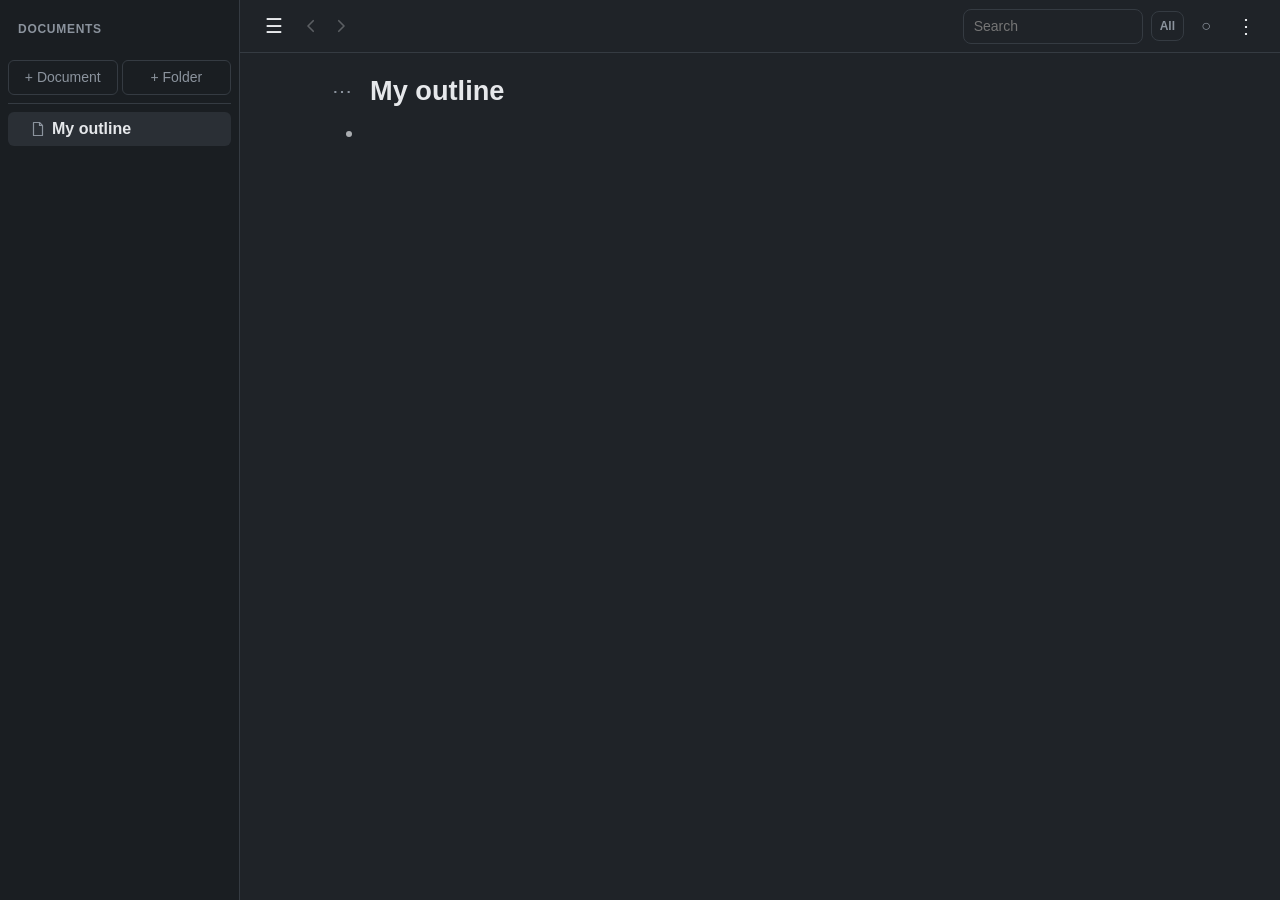
==== commit 33a438ea: "Delete at the end of a line joins the childless line below" ====
--- a/index.html
+++ b/index.html
@@ -78,12 +78,17 @@
 
   <div id="palette" hidden>
     <div class="prow">
-      <button type="button" tabindex="-1" data-color="1" class="sw cl-1" aria-label="Red"></button>
-      <button type="button" tabindex="-1" data-color="2" class="sw cl-2" aria-label="Orange"></button>
-      <button type="button" tabindex="-1" data-color="3" class="sw cl-3" aria-label="Amber"></button>
-      <button type="button" tabindex="-1" data-color="4" class="sw cl-4" aria-label="Yellow"></button>
-      <button type="button" tabindex="-1" data-color="5" class="sw cl-5" aria-label="Yellow-green"></button>
-      <button type="button" tabindex="-1" data-color="6" class="sw cl-6" aria-label="Green"></button>
+      <button type="button" tabindex="-1" data-color="1" class="sw cl-1" aria-label="Color 1 (Red)"></button>
+      <button type="button" tabindex="-1" data-color="2" class="sw cl-2" aria-label="Color 2 (Orange)"></button>
+      <button type="button" tabindex="-1" data-color="3" class="sw cl-3" aria-label="Color 3 (Amber)"></button>
+      <button type="button" tabindex="-1" data-color="4" class="sw cl-4" aria-label="Color 4 (Yellow)"></button>
+      <button type="button" tabindex="-1" data-color="5" class="sw cl-5" aria-label="Color 5 (Green)"></button>
+    </div>
+    <div class="prow">
+      <button type="button" tabindex="-1" data-color="6" class="sw cl-6" aria-label="Color 6 (Blue)"></button>
+      <button type="button" tabindex="-1" data-color="7" class="sw cl-7" aria-label="Color 7 (Purple)"></button>
+      <button type="button" tabindex="-1" data-color="8" class="sw cl-8" aria-label="Color 8 (Pink)"></button>
+      <button type="button" tabindex="-1" data-color="9" class="sw cl-9" aria-label="Color 9 (Gray)"></button>
       <button type="button" tabindex="-1" data-color="0" class="sw none" aria-label="No color">✕</button>
     </div>
     <div class="prow">
@@ -149,15 +154,16 @@
       <tr><td>Indent / outdent</td><td>Tab / Shift+Tab</td></tr>
       <tr><td>Outdent but keep the line in place (the lines below it become its children)</td><td>Ctrl+Shift+Tab</td></tr>
       <tr><td>Join with the item above (deletes it if empty)</td><td>Backspace at start</td></tr>
+      <tr><td>Join the item below, if it has no children</td><td>Delete at end</td></tr>
       <tr><td>Delete item (with everything under it)</td><td>Ctrl+Shift+Backspace</td></tr>
       <tr><td>Duplicate item (in a table: duplicate the row)</td><td>Ctrl+D</td></tr>
-      <tr><td>Select several lines (then Delete, Ctrl+C / X, Tab, Ctrl+0–6, Ctrl+D…)</td><td>Drag across lines<br>or Shift+click</td></tr>
+      <tr><td>Select several lines (then Delete, Ctrl+C / X, Tab, Ctrl+0–9, Ctrl+D…)</td><td>Drag across lines<br>or Shift+click</td></tr>
       <tr><td>Mark complete</td><td>Ctrl+Enter</td></tr>
       <tr><td>Undo / redo</td><td>Ctrl+Z / Ctrl+Y</td></tr>
       <tr><td>Stop editing</td><td>Esc</td></tr>
 
       <tr><th colspan="2">Formatting</th></tr>
-      <tr><td>Color the line, from red (1) to green (6) (again to remove)</td><td>Ctrl+1 … Ctrl+6</td></tr>
+      <tr><td>Color the line: 1–5 run from red (“no”) to green (“yes”); 6–9 are blue, purple, pink, gray (again to remove)</td><td>Ctrl+1 … Ctrl+9</td></tr>
       <tr><td>Remove color</td><td>Ctrl+0</td></tr>
       <tr><td>Heading 1 / 2 / 3 (again to remove)</td><td>Ctrl+Alt+1 … 3</td></tr>
       <tr><td>Normal text</td><td>Ctrl+Alt+0</td></tr>
@@ -185,7 +191,7 @@
       <tr><td>Cell below (adds a row at the bottom)</td><td>Enter</td></tr>
       <tr><td>Insert row above / below, column left / right</td><td>Ctrl+Alt+↑ ↓ ← →</td></tr>
       <tr><td>Delete row</td><td>Ctrl+Shift+Backspace</td></tr>
-      <tr><td>Color the whole row (0 clears it)</td><td>Ctrl+Shift+0 … 6<br>or Ctrl+Alt+0 … 6</td></tr>
+      <tr><td>Color the whole row (0 clears it)</td><td>Ctrl+Shift+0 … 9<br>or Ctrl+Alt+0 … 9</td></tr>
       <tr><td>Set a column's width (double-click the edge for automatic)</td><td>Drag a column edge</td></tr>
 
       <tr><th colspan="2">App</th></tr>
--- a/css/style.css
+++ b/css/style.css
@@ -9,12 +9,15 @@
   --panel: #ffffff;
   --shadow: 0 6px 24px rgba(0, 0, 0, .14);
   --side: #f6f7f9;
-  --cl-1: hsl(0 85% 88%);
-  --cl-2: hsl(25 90% 86%);
-  --cl-3: hsl(42 90% 82%);
-  --cl-4: hsl(58 80% 80%);
-  --cl-5: hsl(85 60% 81%);
-  --cl-6: hsl(125 45% 82%);
+  --cl-1: hsl(0 85% 87%);
+  --cl-2: hsl(31 92% 84%);
+  --cl-3: hsl(43 92% 79%);
+  --cl-4: hsl(58 88% 75%);
+  --cl-5: hsl(125 45% 81%);
+  --cl-6: hsl(212 85% 87%);
+  --cl-7: hsl(270 70% 89%);
+  --cl-8: hsl(330 80% 89%);
+  --cl-9: hsl(210 10% 86%);
   --font: Arial, "Liberation Sans", Roboto, Helvetica, sans-serif;
   --fs: 17px; /* outline text size (Settings → Text size) */
   --mark: #fff2a8;
@@ -38,12 +41,15 @@
   --panel: #272c32;
   --shadow: 0 6px 24px rgba(0, 0, 0, .5);
   --side: #1a1e22;
-  --cl-1: hsl(0 80% 58% / .30);
-  --cl-2: hsl(25 85% 55% / .30);
-  --cl-3: hsl(42 95% 55% / .32);
-  --cl-4: hsl(56 90% 52% / .32);
-  --cl-5: hsl(85 70% 48% / .30);
-  --cl-6: hsl(125 50% 45% / .30);
+  --cl-1: hsl(0 80% 58% / .32);
+  --cl-2: hsl(31 94% 55% / .32);
+  --cl-3: hsl(45 98% 55% / .34);
+  --cl-4: hsl(57 92% 50% / .34);
+  --cl-5: hsl(125 50% 45% / .32);
+  --cl-6: hsl(212 90% 60% / .32);
+  --cl-7: hsl(270 75% 65% / .32);
+  --cl-8: hsl(330 80% 62% / .32);
+  --cl-9: hsl(210 10% 60% / .28);
   color-scheme: dark;
 }
 @media (prefers-color-scheme: dark) {
@@ -60,12 +66,15 @@
     --panel: #272c32;
     --shadow: 0 6px 24px rgba(0, 0, 0, .5);
     --side: #1a1e22;
-    --cl-1: hsl(0 80% 58% / .30);
-    --cl-2: hsl(25 85% 55% / .30);
-    --cl-3: hsl(42 95% 55% / .32);
-    --cl-4: hsl(56 90% 52% / .32);
-    --cl-5: hsl(85 70% 48% / .30);
-    --cl-6: hsl(125 50% 45% / .30);
+    --cl-1: hsl(0 80% 58% / .32);
+    --cl-2: hsl(31 94% 55% / .32);
+    --cl-3: hsl(45 98% 55% / .34);
+    --cl-4: hsl(57 92% 50% / .34);
+    --cl-5: hsl(125 50% 45% / .32);
+    --cl-6: hsl(212 90% 60% / .32);
+    --cl-7: hsl(270 75% 65% / .32);
+    --cl-8: hsl(330 80% 62% / .32);
+    --cl-9: hsl(210 10% 60% / .28);
     color-scheme: dark;
   }
 }
@@ -196,8 +205,8 @@
 #ctx-menu .m-item:hover { background: var(--hover); }
 #ctx-menu .m-item small { color: var(--muted); font-size: 12px; }
 #ctx-menu .m-item.danger { color: #e5534b; }
-#ctx-menu .m-row { display: flex; gap: 6px; padding: 4px 6px; }
-#ctx-menu .sw { width: 24px; height: 24px; font-size: 12px; }
+#ctx-menu .m-row { display: flex; gap: 4px; padding: 4px 6px; }
+#ctx-menu .sw { width: 22px; height: 22px; font-size: 11px; }
 #ctx-menu .fb { width: 34px; height: 28px; font-size: 13px; }
 #ctx-menu .fb:hover { background: var(--hover); }
 .side-top { display: flex; gap: 4px; margin: 0 0 8px; padding-bottom: 8px; border-bottom: 1px solid var(--line); }
@@ -327,11 +336,18 @@
 .text.cl-4, .sw.cl-4 { background: var(--cl-4); }
 .text.cl-5, .sw.cl-5 { background: var(--cl-5); }
 .text.cl-6, .sw.cl-6 { background: var(--cl-6); }
+.text.cl-7, .sw.cl-7 { background: var(--cl-7); }
+.text.cl-8, .sw.cl-8 { background: var(--cl-8); }
+.text.cl-9, .sw.cl-9 { background: var(--cl-9); }
 .text[class*="cl-"] { border-radius: 4px; }
 
 /* drag and drop */
 body.dragging, body.dragging * { cursor: grabbing !important; user-select: none !important; }
+body.dragging { overflow-anchor: none; }
 .drag-src { opacity: .4; }
+/* The dragged line, shown where it would land (see drag.js). */
+.drag-preview { pointer-events: none; }
+.drag-preview > .row { background: var(--sel); border-radius: 4px; }
 .drag-ghost {
   position: fixed; top: 0; left: 0; z-index: 50; pointer-events: none;
   max-width: 280px; padding: 4px 10px; border-radius: 6px;
@@ -456,6 +472,7 @@
 #move li .ico { width: 16px; height: 16px; flex: none; color: var(--muted); }
 #move li small { color: var(--muted); margin-left: auto; font-size: 12px; }
 #move li.none { color: var(--muted); cursor: default; }
+#move li.sep, #move li.sep:hover { height: 1px; padding: 0; margin: 6px 8px; border-radius: 0; background: var(--line); cursor: default; }
 
 /* ---------- touch toolbar ---------- */
 #toolbar {
